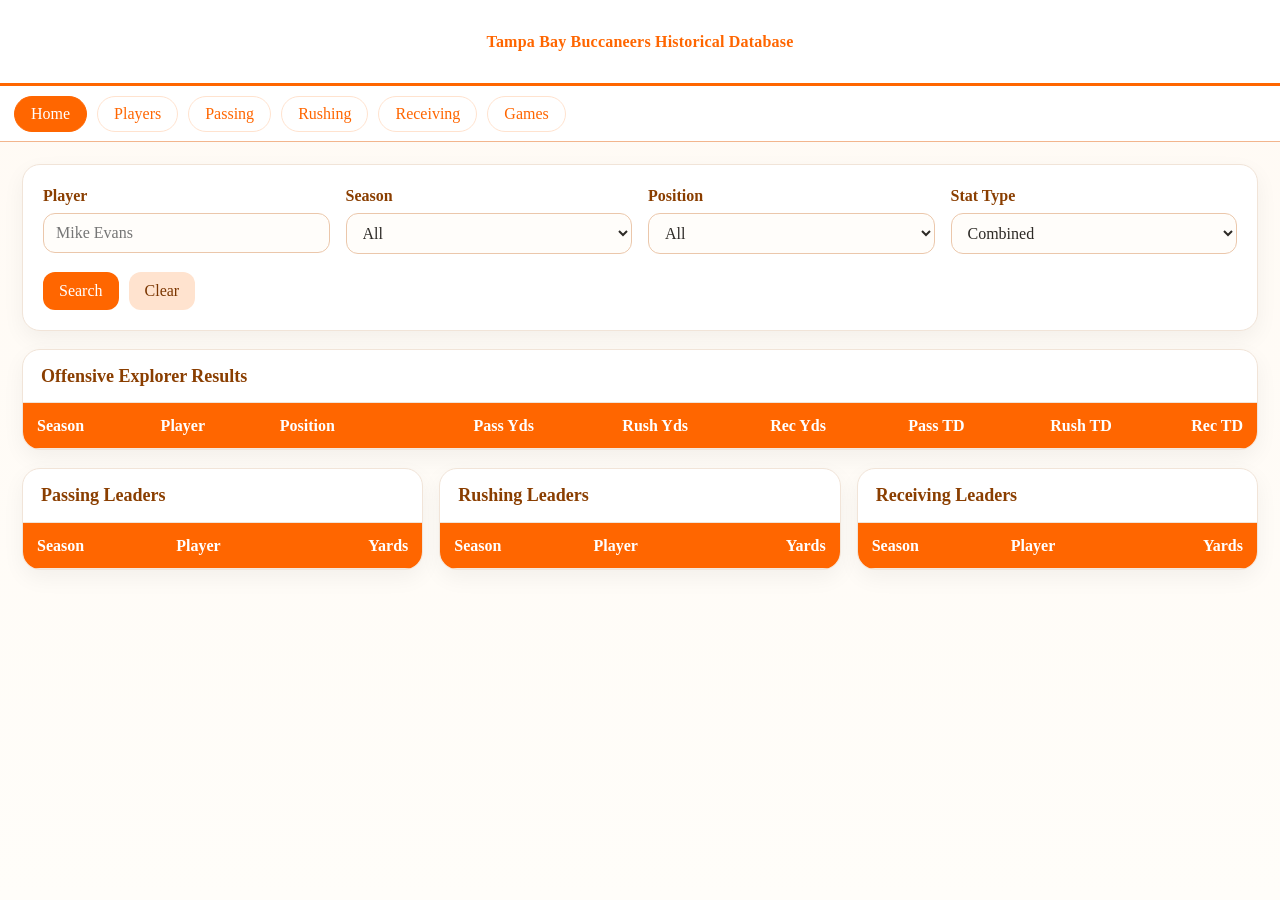
==== index.html @ 60d14501 "Rename site/index.html to index.html" ====
<!--
===============================================================
FILE: index.html
PROJECT: Buccaneers Historical Database UI

FILE STATUS
-----------
New foundational UI page

CREATED
-------
2026-03-14

ROWCOUNT
--------
191

PURPOSE
-------
Primary interface for exploring Tampa Bay Buccaneers
historical offensive statistics.

This page connects to:

styles.css  → visual layout
app.js      → UI behavior and data rendering

FUNCTIONAL SECTIONS
-------------------
1. Banner
2. Navigation Tabs
3. Offensive Explorer Search Panel
4. Offensive Results Grid
5. Passing Leaders
6. Rushing Leaders
7. Receiving Leaders

NOTES
-----
IDs in this page are required by app.js.

Future pages will include:
• Defensive Explorer
• Game Explorer
• Player Detail Pages
===============================================================
-->

<!DOCTYPE html>
<html lang="en">

<head>

<meta charset="UTF-8">
<meta name="viewport" content="width=device-width, initial-scale=1.0">

<title>Tampa Bay Buccaneers Historical Database</title>

<link rel="stylesheet" href="styles.css">

</head>

<body>

<div class="app-shell">

<header class="banner">
<h1>Tampa Bay Buccaneers Historical Database</h1>
</header>

<nav class="nav">

<button class="nav-btn active" data-page="home">Home</button>
<button class="nav-btn" data-page="players">Players</button>
<button class="nav-btn" data-page="passing">Passing</button>
<button class="nav-btn" data-page="rushing">Rushing</button>
<button class="nav-btn" data-page="receiving">Receiving</button>
<button class="nav-btn" data-page="games">Games</button>

</nav>

<main class="workspace">

<section id="home" class="page active">

<div class="card search-card">

<div class="search-grid">

<div class="field">
<label>Player</label>
<input id="playerSearch" type="text" placeholder="Mike Evans">
</div>

<div class="field">
<label>Season</label>
<select id="seasonFilter">
<option value="All">All</option>
</select>
</div>

<div class="field">
<label>Position</label>
<select id="positionFilter">
<option value="All">All</option>
<option value="QB">QB</option>
<option value="RB">RB</option>
<option value="WR">WR</option>
<option value="TE">TE</option>
</select>
</div>

<div class="field">
<label>Stat Type</label>
<select id="statTypeFilter">
<option value="Combined">Combined</option>
<option value="Passing">Passing</option>
<option value="Rushing">Rushing</option>
<option value="Receiving">Receiving</option>
</select>
</div>

</div>

<div class="actions">

<button id="searchBtn" class="btn btn-primary">Search</button>
<button id="clearBtn" class="btn btn-secondary">Clear</button>

</div>

</div>

<div class="card">

<h2 class="section-title">Offensive Explorer Results</h2>

<div class="table-wrap">

<table>

<thead>

<tr>

<th>Season</th>
<th>Player</th>
<th>Position</th>

<th class="num">Pass Yds</th>
<th class="num">Rush Yds</th>
<th class="num">Rec Yds</th>

<th class="num">Pass TD</th>
<th class="num">Rush TD</th>
<th class="num">Rec TD</th>

</tr>

</thead>

<tbody id="resultsBody">
</tbody>

</table>

</div>

</div>

<div class="leaders-grid">

<div class="card">

<h2 class="section-title">Passing Leaders</h2>

<table>

<thead>
<tr>
<th>Season</th>
<th>Player</th>
<th class="num">Yards</th>
</tr>
</thead>

<tbody id="passingLeadersBody"></tbody>

</table>

</div>

<div class="card">

<h2 class="section-title">Rushing Leaders</h2>

<table>

<thead>
<tr>
<th>Season</th>
<th>Player</th>
<th class="num">Yards</th>
</tr>
</thead>

<tbody id="rushingLeadersBody"></tbody>

</table>

</div>

<div class="card">

<h2 class="section-title">Receiving Leaders</h2>

<table>

<thead>
<tr>
<th>Season</th>
<th>Player</th>
<th class="num">Yards</th>
</tr>
</thead>

<tbody id="receivingLeadersBody"></tbody>

</table>

</div>

</div>

</section>

</main>

</div>

<script src="app.js"></script>

</body>
</html>
---- styles.css ----
/*
===============================================================
FILE: styles.css
PROJECT: Buccaneers Historical Database UI

FILE STATUS
-----------
New file – no previous version exists

CREATED
-------
2026-03-13

CURRENT ROWCOUNT
----------------
224

PURPOSE
-------
Primary stylesheet for the Buccaneers Historical Database web UI.

Design goals:
• Clean layout
• Times New Roman throughout
• Font size baseline 16px
• Centered banner on every page
• Creamsicle orange accents
• No dark backgrounds
• Strong table readability for historian/stat views

FUNCTIONAL SECTIONS
-------------------
1. Root Theme Variables
2. Global Resets / Base Page Styling
3. Application Shell
4. Banner
5. Navigation
6. Workspace / Cards
7. Search Panel
8. Buttons
9. Tables / Grid Styling
10. Placeholder Sections
11. Responsive Rules

FUTURE DEVELOPMENT
------------------
• Add active tab state based on route/page state
• Add loading spinner styling
• Add modal / detail panel styling
• Add sortable grid header styles
• Add print-friendly report styling

NOTES
-----
This file assumes index.html already contains:
• a banner section
• a nav section
• page sections
• a results table with tbody id="resultsBody"

===============================================================
*/

:root {
  --cream-bg: #fffaf4;
  --page-bg: #fffdf9;
  --white: #ffffff;

  --cream-orange: #ff6600;
  --cream-orange-soft: #ffe3cf;
  --cream-orange-light: #fff1e6;
  --cream-orange-line: #f2b58d;

  --text-main: #2d2a26;
  --text-soft: #6f6256;
  --text-accent: #8a3e00;

  --border-light: #f1e4d8;
  --row-line: #f5e9de;

  --shadow-soft: 0 8px 22px rgba(0, 0, 0, 0.05);

  --radius-lg: 18px;
  --radius-md: 12px;
  --radius-pill: 999px;
}

/*===============================================================
  1. GLOBAL RESET / BASE
===============================================================*/

*,
*::before,
*::after {
  box-sizing: border-box;
}

html,
body {
  margin: 0;
  padding: 0;
}

body {
  background: linear-gradient(180deg, var(--cream-bg) 0%, var(--page-bg) 100%);
  color: var(--text-main);
  font-family: "Times New Roman", Times, serif;
  font-size: 16px;
  line-height: 1.35;
}

/*===============================================================
  2. APP SHELL
===============================================================*/

.app-shell {
  min-height: 100vh;
  display: grid;
  grid-template-rows: 86px 56px 1fr;
}

/*===============================================================
  3. BANNER
===============================================================*/

.banner {
  display: flex;
  align-items: center;
  justify-content: center;
  background: var(--white);
  border-bottom: 3px solid var(--cream-orange);
  text-align: center;
  padding: 0 24px;
}

.banner h1 {
  margin: 0;
  color: var(--cream-orange);
  font-family: "Times New Roman", Times, serif;
  font-size: 16px;
  font-weight: 700;
  letter-spacing: 0.2px;
}

/*===============================================================
  4. NAVIGATION
===============================================================*/

.nav {
  display: flex;
  align-items: center;
  gap: 10px;
  padding: 8px 14px;
  background: var(--white);
  border-bottom: 1px solid var(--cream-orange-line);
  overflow-x: auto;
}

.nav button,
.nav-btn {
  appearance: none;
  border: 1px solid var(--cream-orange-soft);
  border-radius: var(--radius-pill);
  background: var(--white);
  color: var(--cream-orange);
  padding: 8px 16px;
  font-family: "Times New Roman", Times, serif;
  font-size: 16px;
  cursor: pointer;
  white-space: nowrap;
  transition: background-color 0.18s ease, color 0.18s ease, border-color 0.18s ease;
}

.nav button:hover,
.nav-btn:hover,
.nav button.active,
.nav-btn.active {
  background: var(--cream-orange);
  color: var(--white);
  border-color: var(--cream-orange);
}

/*===============================================================
  5. WORKSPACE / PAGE STRUCTURE
===============================================================*/

.workspace {
  width: 100%;
  max-width: 1450px;
  margin: 0 auto;
  padding: 22px;
}

.page {
  display: none;
}

.page.active {
  display: block;
}

/*===============================================================
  6. CARD SHELL
===============================================================*/

.card {
  background: var(--white);
  border: 1px solid var(--border-light);
  border-radius: var(--radius-lg);
  box-shadow: var(--shadow-soft);
  overflow: hidden;
}

.section-title {
  margin: 0;
  padding: 14px 18px;
  font-size: 18px;
  font-weight: 700;
  color: var(--text-accent);
  border-bottom: 1px solid var(--border-light);
}

/*===============================================================
  7. SEARCH PANEL
===============================================================*/

.search-card {
  padding: 20px;
  margin-bottom: 18px;
}

.search-grid {
  display: grid;
  grid-template-columns: repeat(4, minmax(180px, 1fr));
  gap: 16px;
}

.field {
  display: flex;
  flex-direction: column;
  gap: 6px;
}

.field label {
  color: var(--text-accent);
  font-weight: 700;
}

.field input,
.field select {
  width: 100%;
  border: 1px solid #ebc7ab;
  border-radius: var(--radius-md);
  padding: 10px 12px;
  background: #fffdfa;
  color: var(--text-main);
  font-family: "Times New Roman", Times, serif;
  font-size: 16px;
  outline: none;
}

.field input:focus,
.field select:focus {
  border-color: var(--cream-orange);
  box-shadow: 0 0 0 3px rgba(255, 102, 0, 0.12);
}

/*===============================================================
  8. BUTTONS
===============================================================*/

.actions {
  display: flex;
  gap: 10px;
  margin-top: 18px;
}

.btn,
button.btn {
  border: none;
  border-radius: var(--radius-md);
  padding: 10px 16px;
  font-family: "Times New Roman", Times, serif;
  font-size: 16px;
  cursor: pointer;
}

.btn-primary {
  background: var(--cream-orange);
  color: var(--white);
}

.btn-primary:hover {
  filter: brightness(0.95);
}

.btn-secondary {
  background: var(--cream-orange-soft);
  color: #7b3600;
}

.btn-secondary:hover {
  background: #ffd5b8;
}

/*===============================================================
  9. TABLES / RESULT GRIDS
===============================================================*/

.table-wrap {
  overflow: auto;
}

table {
  width: 100%;
  border-collapse: collapse;
  background: var(--white);
}

th,
td {
  padding: 12px 14px;
  border-bottom: 1px solid var(--row-line);
  text-align: left;
  vertical-align: middle;
}

th {
  background: var(--cream-orange);
  color: var(--white);
  font-weight: 700;
}

td.num,
th.num {
  text-align: right;
  font-variant-numeric: tabular-nums;
}

tbody tr:hover {
  background: var(--cream-orange-light);
}

/*===============================================================
  10. LEADERS PANELS
===============================================================*/

.leaders-grid {
  margin-top: 18px;
  display: grid;
  grid-template-columns: repeat(3, 1fr);
  gap: 16px;
}

.small-table th,
.small-table td {
  padding-top: 10px;
  padding-bottom: 10px;
}

/*===============================================================
  11. PLACEHOLDER CONTENT
===============================================================*/

.placeholder-card {
  padding-bottom: 20px;
}

.placeholder-card p {
  margin: 16px 18px 0;
  color: var(--text-soft);
}

/*===============================================================
  12. UTILITY CLASSES
===============================================================*/

.num {
  text-align: right;
  font-variant-numeric: tabular-nums;
}

.center {
  text-align: center;
}

.muted {
  color: var(--text-soft);
}

/*===============================================================
  13. RESPONSIVE RULES
===============================================================*/

@media (max-width: 1050px) {
  .search-grid {
    grid-template-columns: repeat(2, minmax(180px, 1fr));
  }

  .leaders-grid {
    grid-template-columns: 1fr;
  }
}

@media (max-width: 640px) {
  .workspace {
    padding: 14px;
  }

  .search-grid {
    grid-template-columns: 1fr;
  }

  .nav {
    gap: 8px;
    padding-left: 10px;
    padding-right: 10px;
  }

  .nav button,
  .nav-btn {
    padding: 8px 12px;
  }
}
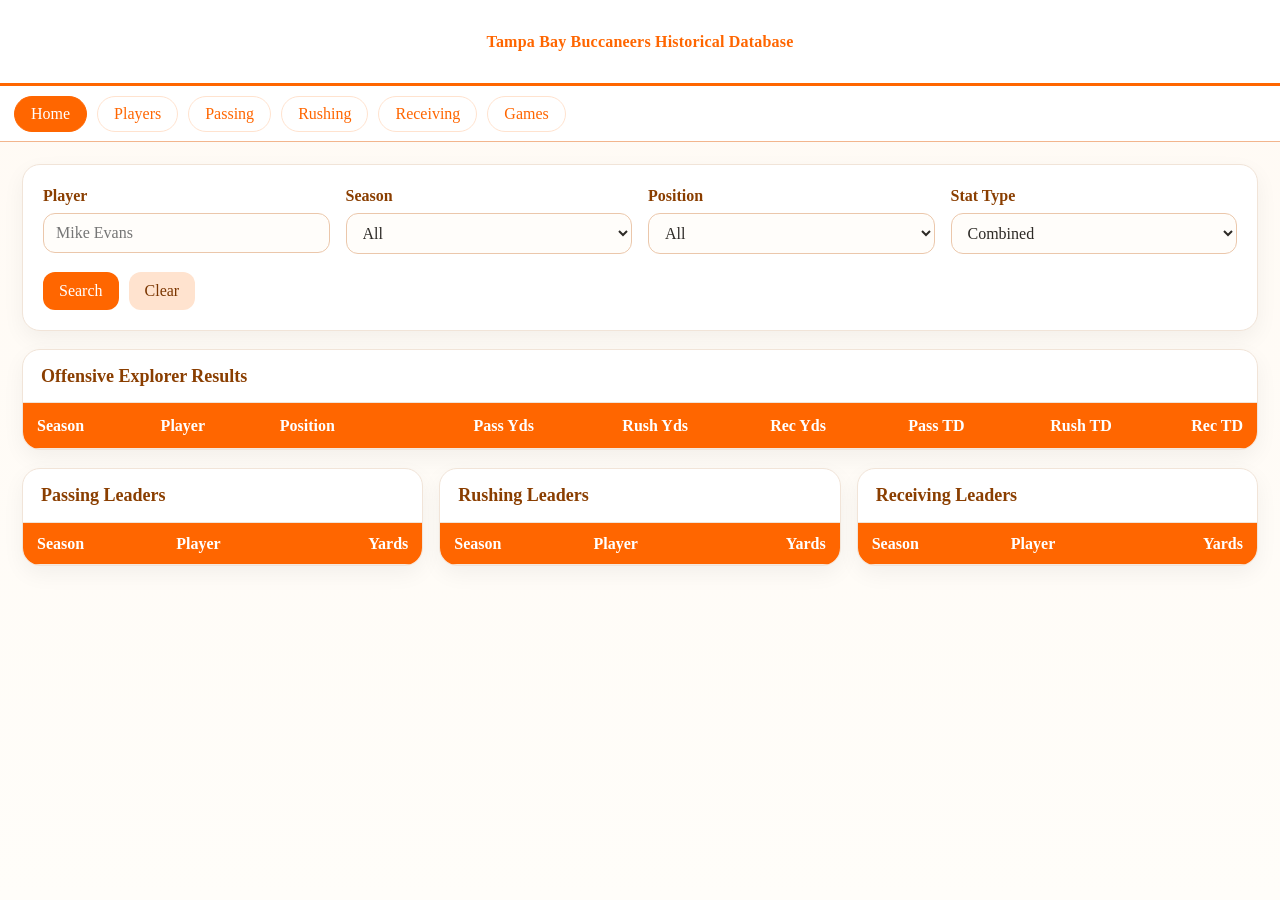
==== commit 9cd2a327: "Update index.html" ====
--- a/index.html
+++ b/index.html
@@ -13,7 +13,7 @@
 
 ROWCOUNT
 --------
-191
+187
 
 PURPOSE
 -------
@@ -21,224 +21,210 @@
 historical offensive statistics.
 
 This page connects to:
-
-styles.css  → visual layout
-app.js      → UI behavior and data rendering
+styles.css
+app.js
 
 FUNCTIONAL SECTIONS
 -------------------
 1. Banner
-2. Navigation Tabs
-3. Offensive Explorer Search Panel
-4. Offensive Results Grid
+2. Navigation
+3. Search Panel
+4. Results Grid
 5. Passing Leaders
 6. Rushing Leaders
 7. Receiving Leaders
 
-NOTES
------
-IDs in this page are required by app.js.
-
-Future pages will include:
-• Defensive Explorer
-• Game Explorer
-• Player Detail Pages
 ===============================================================
 -->
 
 <!DOCTYPE html>
 <html lang="en">
-
 <head>
-
-<meta charset="UTF-8">
-<meta name="viewport" content="width=device-width, initial-scale=1.0">
-
-<title>Tampa Bay Buccaneers Historical Database</title>
-
-<link rel="stylesheet" href="styles.css">
-
+  <meta charset="UTF-8">
+  <meta name="viewport" content="width=device-width, initial-scale=1.0">
+  <title>Tampa Bay Buccaneers Historical Database</title>
+  <link rel="stylesheet" href="styles.css">
 </head>
-
 <body>
 
-<div class="app-shell">
-
-<header class="banner">
-<h1>Tampa Bay Buccaneers Historical Database</h1>
-</header>
-
-<nav class="nav">
-
-<button class="nav-btn active" data-page="home">Home</button>
-<button class="nav-btn" data-page="players">Players</button>
-<button class="nav-btn" data-page="passing">Passing</button>
-<button class="nav-btn" data-page="rushing">Rushing</button>
-<button class="nav-btn" data-page="receiving">Receiving</button>
-<button class="nav-btn" data-page="games">Games</button>
-
-</nav>
-
-<main class="workspace">
-
-<section id="home" class="page active">
-
-<div class="card search-card">
-
-<div class="search-grid">
-
-<div class="field">
-<label>Player</label>
-<input id="playerSearch" type="text" placeholder="Mike Evans">
-</div>
-
-<div class="field">
-<label>Season</label>
-<select id="seasonFilter">
-<option value="All">All</option>
-</select>
-</div>
-
-<div class="field">
-<label>Position</label>
-<select id="positionFilter">
-<option value="All">All</option>
-<option value="QB">QB</option>
-<option value="RB">RB</option>
-<option value="WR">WR</option>
-<option value="TE">TE</option>
-</select>
-</div>
-
-<div class="field">
-<label>Stat Type</label>
-<select id="statTypeFilter">
-<option value="Combined">Combined</option>
-<option value="Passing">Passing</option>
-<option value="Rushing">Rushing</option>
-<option value="Receiving">Receiving</option>
-</select>
-</div>
-
-</div>
-
-<div class="actions">
-
-<button id="searchBtn" class="btn btn-primary">Search</button>
-<button id="clearBtn" class="btn btn-secondary">Clear</button>
-
-</div>
-
-</div>
-
-<div class="card">
-
-<h2 class="section-title">Offensive Explorer Results</h2>
-
-<div class="table-wrap">
-
-<table>
-
-<thead>
-
-<tr>
-
-<th>Season</th>
-<th>Player</th>
-<th>Position</th>
-
-<th class="num">Pass Yds</th>
-<th class="num">Rush Yds</th>
-<th class="num">Rec Yds</th>
-
-<th class="num">Pass TD</th>
-<th class="num">Rush TD</th>
-<th class="num">Rec TD</th>
-
-</tr>
-
-</thead>
-
-<tbody id="resultsBody">
-</tbody>
-
-</table>
-
-</div>
-
-</div>
-
-<div class="leaders-grid">
-
-<div class="card">
-
-<h2 class="section-title">Passing Leaders</h2>
-
-<table>
-
-<thead>
-<tr>
-<th>Season</th>
-<th>Player</th>
-<th class="num">Yards</th>
-</tr>
-</thead>
-
-<tbody id="passingLeadersBody"></tbody>
-
-</table>
-
-</div>
-
-<div class="card">
-
-<h2 class="section-title">Rushing Leaders</h2>
-
-<table>
-
-<thead>
-<tr>
-<th>Season</th>
-<th>Player</th>
-<th class="num">Yards</th>
-</tr>
-</thead>
-
-<tbody id="rushingLeadersBody"></tbody>
-
-</table>
-
-</div>
-
-<div class="card">
-
-<h2 class="section-title">Receiving Leaders</h2>
-
-<table>
-
-<thead>
-<tr>
-<th>Season</th>
-<th>Player</th>
-<th class="num">Yards</th>
-</tr>
-</thead>
-
-<tbody id="receivingLeadersBody"></tbody>
-
-</table>
-
-</div>
-
-</div>
-
-</section>
-
-</main>
-
-</div>
-
-<script src="app.js"></script>
-
+  <div class="app-shell">
+
+    <header class="banner">
+      <h1>Tampa Bay Buccaneers Historical Database</h1>
+    </header>
+
+    <nav class="nav">
+      <button class="nav-btn active" data-page="home">Home</button>
+      <button class="nav-btn" data-page="players">Players</button>
+      <button class="nav-btn" data-page="passing">Passing</button>
+      <button class="nav-btn" data-page="rushing">Rushing</button>
+      <button class="nav-btn" data-page="receiving">Receiving</button>
+      <button class="nav-btn" data-page="games">Games</button>
+    </nav>
+
+    <main class="workspace">
+
+      <section id="home" class="page active">
+
+        <div class="card search-card">
+          <div class="search-grid">
+
+            <div class="field">
+              <label for="playerSearch">Player</label>
+              <input id="playerSearch" type="text" placeholder="Mike Evans">
+            </div>
+
+            <div class="field">
+              <label for="seasonFilter">Season</label>
+              <select id="seasonFilter">
+                <option value="All">All</option>
+              </select>
+            </div>
+
+            <div class="field">
+              <label for="positionFilter">Position</label>
+              <select id="positionFilter">
+                <option value="All">All</option>
+                <option value="QB">QB</option>
+                <option value="RB">RB</option>
+                <option value="FB">FB</option>
+                <option value="WR">WR</option>
+                <option value="TE">TE</option>
+              </select>
+            </div>
+
+            <div class="field">
+              <label for="statTypeFilter">Stat Type</label>
+              <select id="statTypeFilter">
+                <option value="Combined">Combined</option>
+                <option value="Passing">Passing</option>
+                <option value="Rushing">Rushing</option>
+                <option value="Receiving">Receiving</option>
+              </select>
+            </div>
+
+          </div>
+
+          <div class="actions">
+            <button id="searchBtn" class="btn btn-primary">Search</button>
+            <button id="clearBtn" class="btn btn-secondary">Clear</button>
+          </div>
+        </div>
+
+        <div class="card">
+          <h2 class="section-title">Offensive Explorer Results</h2>
+
+          <div class="table-wrap">
+            <table>
+              <thead>
+                <tr>
+                  <th>Season</th>
+                  <th>Player</th>
+                  <th>Position</th>
+                  <th class="num">Pass Yds</th>
+                  <th class="num">Rush Yds</th>
+                  <th class="num">Rec Yds</th>
+                  <th class="num">Pass TD</th>
+                  <th class="num">Rush TD</th>
+                  <th class="num">Rec TD</th>
+                </tr>
+              </thead>
+              <tbody id="resultsBody"></tbody>
+            </table>
+          </div>
+        </div>
+
+        <div class="leaders-grid">
+
+          <div class="card">
+            <h2 class="section-title">Passing Leaders</h2>
+            <div class="table-wrap small-table">
+              <table>
+                <thead>
+                  <tr>
+                    <th>Season</th>
+                    <th>Player</th>
+                    <th class="num">Yards</th>
+                  </tr>
+                </thead>
+                <tbody id="passingLeadersBody"></tbody>
+              </table>
+            </div>
+          </div>
+
+          <div class="card">
+            <h2 class="section-title">Rushing Leaders</h2>
+            <div class="table-wrap small-table">
+              <table>
+                <thead>
+                  <tr>
+                    <th>Season</th>
+                    <th>Player</th>
+                    <th class="num">Yards</th>
+                  </tr>
+                </thead>
+                <tbody id="rushingLeadersBody"></tbody>
+              </table>
+            </div>
+          </div>
+
+          <div class="card">
+            <h2 class="section-title">Receiving Leaders</h2>
+            <div class="table-wrap small-table">
+              <table>
+                <thead>
+                  <tr>
+                    <th>Season</th>
+                    <th>Player</th>
+                    <th class="num">Yards</th>
+                  </tr>
+                </thead>
+                <tbody id="receivingLeadersBody"></tbody>
+              </table>
+            </div>
+          </div>
+
+        </div>
+      </section>
+
+      <section id="players" class="page">
+        <div class="card placeholder-card">
+          <h2 class="section-title">Players</h2>
+          <p>Player search screen comes next.</p>
+        </div>
+      </section>
+
+      <section id="passing" class="page">
+        <div class="card placeholder-card">
+          <h2 class="section-title">Passing</h2>
+          <p>Passing leaderboards and player drilldown come next.</p>
+        </div>
+      </section>
+
+      <section id="rushing" class="page">
+        <div class="card placeholder-card">
+          <h2 class="section-title">Rushing</h2>
+          <p>Rushing leaderboards and player drilldown come next.</p>
+        </div>
+      </section>
+
+      <section id="receiving" class="page">
+        <div class="card placeholder-card">
+          <h2 class="section-title">Receiving</h2>
+          <p>Receiving leaderboards and player drilldown come next.</p>
+        </div>
+      </section>
+
+      <section id="games" class="page">
+        <div class="card placeholder-card">
+          <h2 class="section-title">Games</h2>
+          <p>Game search and opponent filters come next.</p>
+        </div>
+      </section>
+
+    </main>
+  </div>
+
+  <script src="app.js"></script>
 </body>
 </html>
